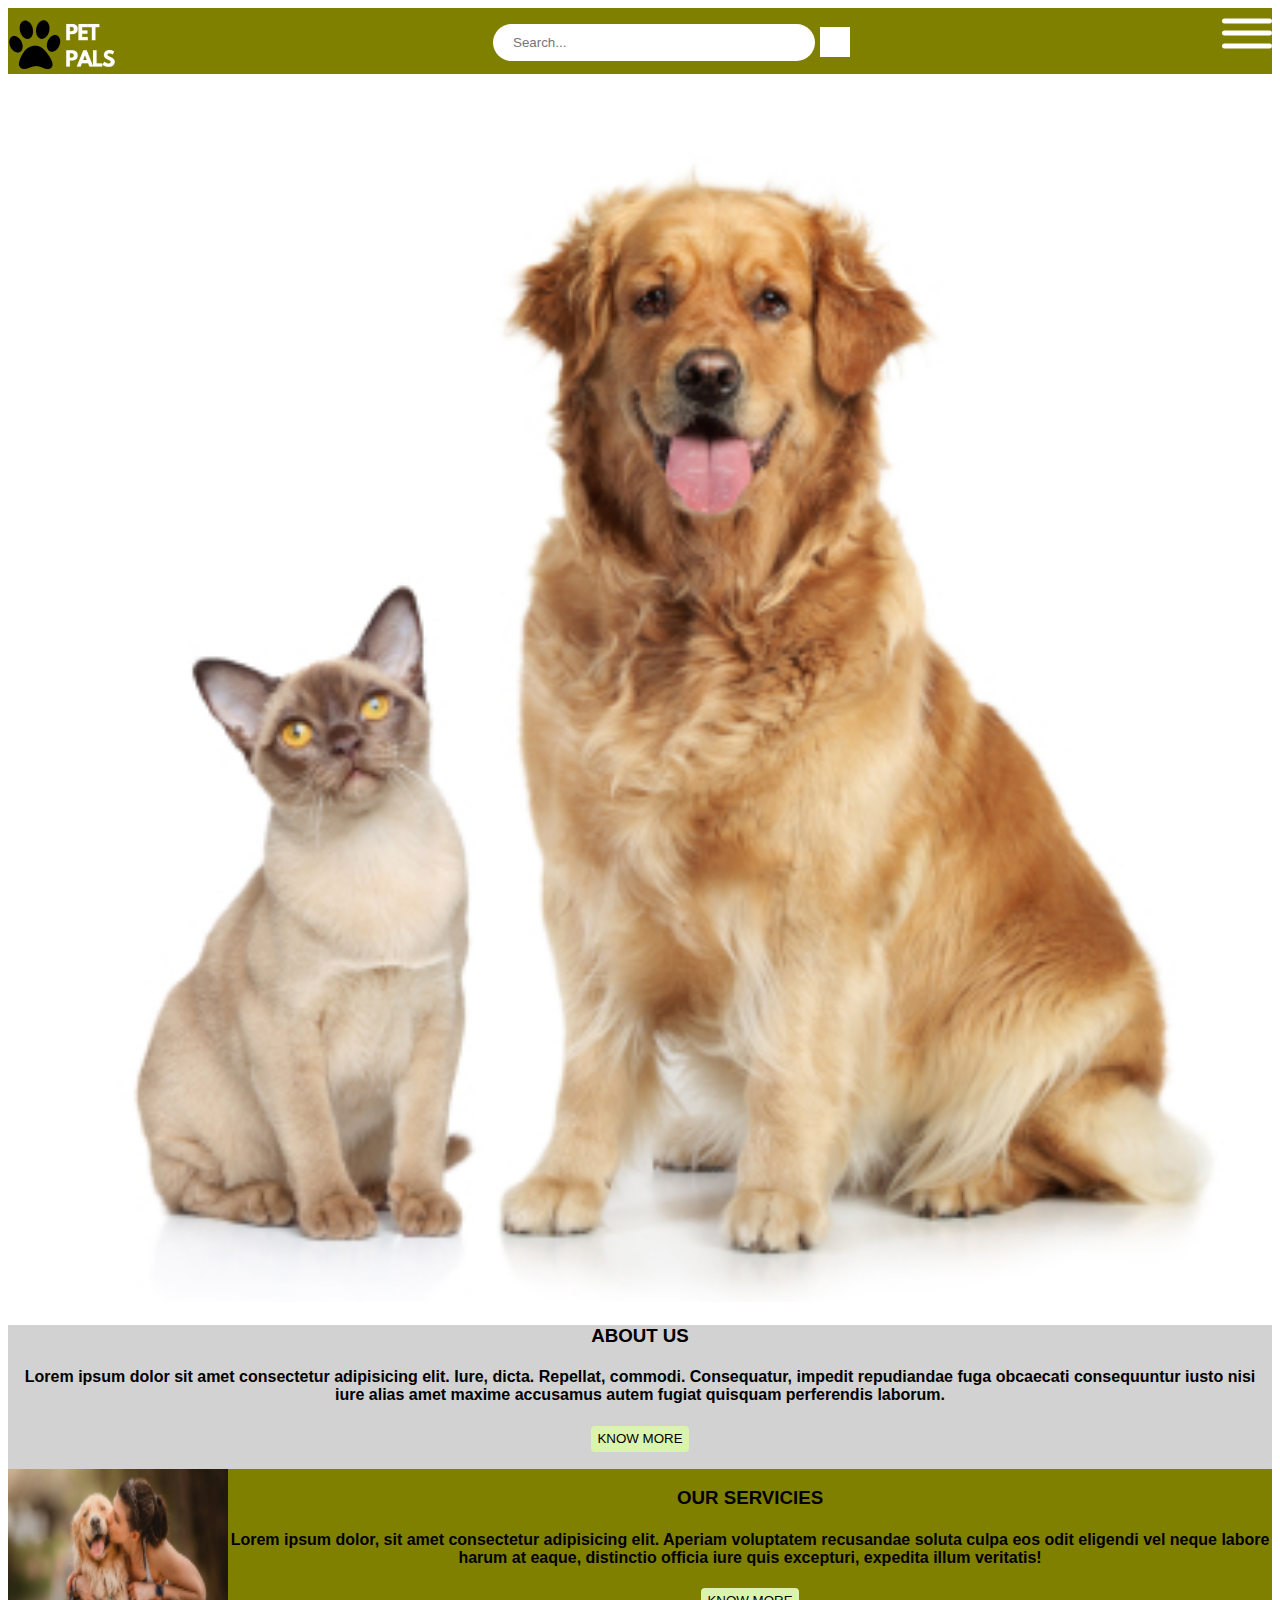
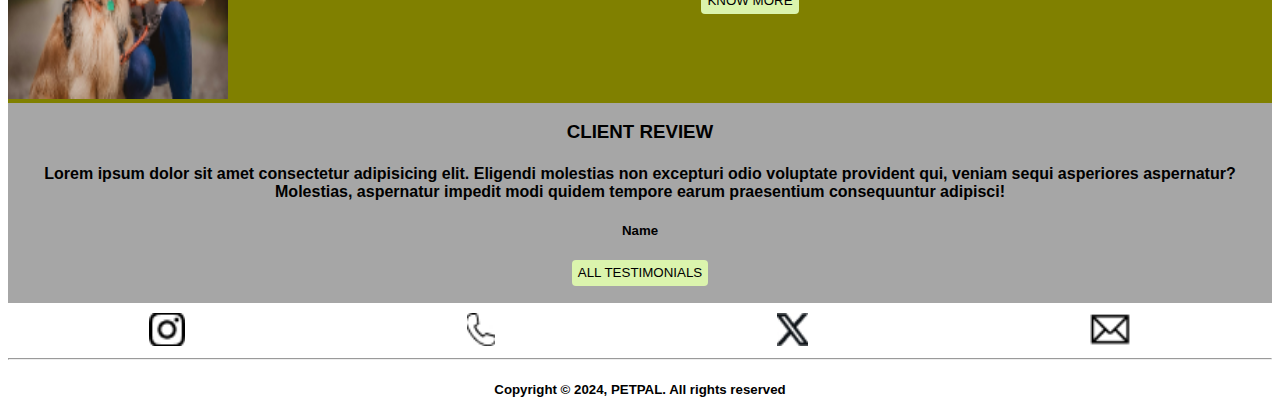
==== frontend/PET PAL/index.html @ 9f9acbd1 "Add files via upload" ====
<!DOCTYPE html>
<html lang="en">
<html>
    <head>
        <meta charset="UTF-8">
        <title>Pet Pal</title>
        <link rel="stylesheet" href="styles.css">
        <script src="scripts.js" defer></script>
    </head>
    <header class="header">
        <img src="PET PALS logo 1.jpg" alt="">
        <div class="search">
            <form action="#">
                <input type="text" placeholder="Search..." name="search">
                <button>
                    <i class="fa fa-search" style="font-size: 18px;"></i>
                </button>
            </form>
        </div>
        <div class="off-screen-menu">
            <ul>
                <li>HOME</li>
                <li>ABOUT US</li>
                <li>OUR SERVICES</li>
                <li>CLIENT REVIEW</li>
                <li>CONTACT US</li>
            </ul>
        </div>
        <nav class="ham-menu"> 
            <div>
                <span></span>
                <span></span>
                <span></span>
            </div>
        </nav>
    </header>
    <body>
        <div class="cat-and-dog">
            <img src="cat-and-dog.jpg" alt="">
        </div>
        <div class="about-us">
            <h3>ABOUT US</h3>
            <h4>Lorem ipsum dolor sit amet consectetur adipisicing elit. Iure, dicta. Repellat, commodi. Consequatur, impedit repudiandae fuga obcaecati consequuntur iusto nisi iure alias amet maxime accusamus autem fugiat quisquam perferendis laborum.</h4>
            <a href="about.html"><button class="button"><span>KNOW MORE</span></button></a>
        </div>
        <div class="services">
            <div class="pet-lover">
                <img src="pet lover 1.jpg" alt="">
            </div>
            <div>
                <h3>OUR SERVICIES</h3>
                <h4>Lorem ipsum dolor, sit amet consectetur adipisicing elit. Aperiam voluptatem recusandae soluta culpa eos odit eligendi vel neque labore harum at eaque, distinctio officia iure quis excepturi, expedita illum veritatis!</h4>
                <a href="page.html">
                    <button class="button"><span>KNOW MORE</span></button>
                </a>
                
            </div>
        </div>
        <div class="review">
            <div class="in-review">
    
                <div>
                    <h3>CLIENT REVIEW</h3>
                    <h4>Lorem ipsum dolor sit amet consectetur adipisicing elit. Eligendi molestias non excepturi odio voluptate provident qui, veniam sequi asperiores aspernatur? Molestias, aspernatur impedit modi quidem tempore earum praesentium consequuntur adipisci!</h4>
                    <h5>Name</h5>
                </div>
            </div>
            <a href="client_reveiw.html">
                <button class="button"><span>ALL TESTIMONIALS</span></button>
            </a>
        </div>
    </body>
    <footer class="footer">
        <div class="icon-div">
            <div class="icon">
                <img src="insta 1.jpg" alt="">
            </div>
            <div class="icon">
                <img src="phone 1.jpg" alt="">
            </div>
            <div class="icon">
                <img src="X-Logo 1.jpg" alt="">
            </div>
            <div class="icon">
                <img src="mail 1.jpg" alt="">
            </div>
        </div>
        <div class="line-1">
            <hr>
        </div>
        <h5>Copyright © 2024, PETPAL. All rights reserved</h5>
    </footer>
    
</html>
---- frontend/PET PAL/styles.css ----
.header {
    background-color: rgba(128, 128, 0, 1);
    display: flex;
    justify-content: space-between;
    border: 0px;
    margin-left: 0px;
    padding-top: 0%;

}
.off-screen-menu {
    background-color: rgba(128, 128, 0, 1);
    height: 100vh;
    width: 100%;
    max-width: 450px;
    position: fixed;
    top: 0;
    right: -450px;
    display: flex;
    flex-direction: column;
    justify-content: center;
    align-items: center;
    text-align: center;
    transition: .3s ease;
    font-size: 30px;

}
.off-screen-menu.active{
    right: 0;
}
.nav {
    padding: 1rem;
    display: flex;
    background-color: rgba(128, 128, 0, 1) ;
}
.ham-menu {
    height: 50px;
    width: 50px;
    align-items: center;
    position: relative;
}
.ham-menu span {
    height: 5px;
    width: 100%;
    background-color: white;
    border-radius: 25px;
    position: absolute;
    top: 50%;
    left: 50%;
    transform: translate(-50%, -50%);
    transition: .3s ease;
}
.ham-menu span:nth-child(1) {
    top: 25%;
}
.ham-menu span:nth-child(3) {
    top: 75%;
}
.ham-menu.active span:nth-child(1) {
    top: 50%;
    transform: translate(-50%, -50%) rotate(45deg);
}
.ham-menu.active span:nth-child(2) {
    opacity: 0;
}
.ham-menu.active span:nth-child(3) {
    top: 50%;
    transform: translate(-50%, -50%) rotate(-45deg);
}
.nav.ham-menu {
align-items: center;
}


.cat-and-dog img {
    width: 100%;
}

.about-us {
    background-color: rgba(166, 166, 166, 0.5);
    align-items: center;
    text-align: center;
    font-family: Arial, Helvetica, sans-serif;

}

.services {
    display: flex;
    justify-content: space-around;
    text-align: center;
    background-color:rgba(128, 128, 0, 1);
    font-family: Arial, Helvetica, sans-serif;
}

.review {
    align-items: center;
    background-color: #A6A6A6;
    text-align: center;
    font-family: Arial, Helvetica, sans-serif;
}
.in-review {
    display: flex;
}
.footer   {
    background-color:white ;
    text-align: center;
    color: black;
    font-family: Arial, Helvetica, sans-serif;

}
.icon-div {
    background-color:white ;
    justify-content: space-around;
    display: flex;
    margin-top: 10px;
}
    
.line-1 {
    size: 20px;
    background-color: white;
}
.icon img {
    height: 33px;
    background-color: rgba(128, 128, 0, 1);
}
.button {
    background-color: #DBF4AD;
    border: none;
    margin-bottom: 17px;
    height: 26px;
    width: auto;
    border-radius: 4px;
    text-align: center; 
}
.button:hover span {
    padding-right: 25px;
    color: black;
}
  
.button:hover span:after {
    opacity: 1;
    right: 0;
}
.button span {
    cursor: pointer;
    display: inline-block;
    position: relative;
    transition: 0.5s;
}
  
.button span:after {
    content: '\00bb';
    position: absolute;
    opacity: 0;
    top: 0;
    right: -20px;
    transition: 0.5s;
}
.search input[type=text] {
    width: 300px;
    height: 35px;
    border-radius: 25px;
    border: none;
    margin-top: 9px;
    padding-left: 20px;
}

.search {
    float: right;
    margin: 7px;
}

.search button {
    background-color: white;
    color: black;
    float: right;
    height: 30px;
    width: 30px;
    font-size: 12px;
    border: 10px;
    cursor: pointer;
    margin-top: 12px;
    margin-left: 5px;
} 
.pet-lover img {
    height: 230px;
}
.grid {
    display: grid;
    gap: 10px;
    grid-template-columns: repeat(3, 1fr);
    text-align: center;
    margin-bottom: 20px;
    background-color:rgba(166, 166, 166, 0.7) ;
    margin-top: -19px;
}
.meet-the-team {
    text-align: center;
    background-color:rgba(166, 166, 166, 0.7) ;
    margin-top: -19px;
}
.meet-the-team img {
    width: 400px;

}
.entire-body {
    background-color: #D9D9D9;
    display: flex;
    flex-direction: column;
    justify-content: space-around;
    align-items: center;
    max-width: 40rem;
    margin: 0rem auto;
  }
.entire-body1 {
    background-color: #D9D9D9;
    align-items: center;
    max-width: 40rem;
    margin: 0rem auto;
}
img {
    max-width: 100%;
}
.doctor {
    align-items: center;
    padding: 25pxs;
    width: auto;
    height: 15pxs;
    margin-bottom: 0px;
}
.visit {
    background-color: #DBF4AD;
    height : 40px;
    align-items: center;
    border: none;
    margin-top: 0px;
    border-radius: 4px;
    text-align: center;
  
}
.visit:hover span {
    padding-right: 25px;
    color: black;
}
    
.visit:hover span:after {
    opacity: 1;
    right: 0;
}
.visit span {
    cursor: pointer;
    display: inline-block;
    position: relative;
    transition: 0.5s;
}
    
.visit span:after {
    content: '\00bb';
    position: absolute;
    opacity: 0;
    top: 0;
    right: -20px;
    transition: 0.5s;
}
.container1, .container2, .container3 {
    display: flex;
    flex-direction: row;
    flex-wrap: wrap;
    justify-content: space-between;
    padding: 2rem;
}
.sub-container1, .sub-container2, .sub-container3 {
    display: flex;
    flex-direction: row;
    flex-wrap: wrap;
    padding: 1rem;
}
.all-img {
    padding: 0rem 2rem;
    max-width: 100%;
}
.container-details {
    margin-top: -10px;
}
.cart-color {
    background-color:DBF4AD ;
}
.align-buttons {
    display: flex;
    flex-direction: column;
    align-items: center;
    margin-bottom: 20px;
    margin-top: 0px;
    
}
div img {
    margin-bottom: 0px;
}
.new-class {
    height: 30px;
    text-align: center;
    cursor: pointer;
    outline: none;
    color:black;
    background-color: #DBF4AD;
    border: none;
    border-radius: 7px;
    box-shadow: 0 9px #999;
  
}
  
.new-class:hover {
    background-color: #DBF4AD;
}
.new-class:active {
    background-color: #DBF4AD;
    box-shadow: 0 5px #666;
    transform: translateY(4px);
}
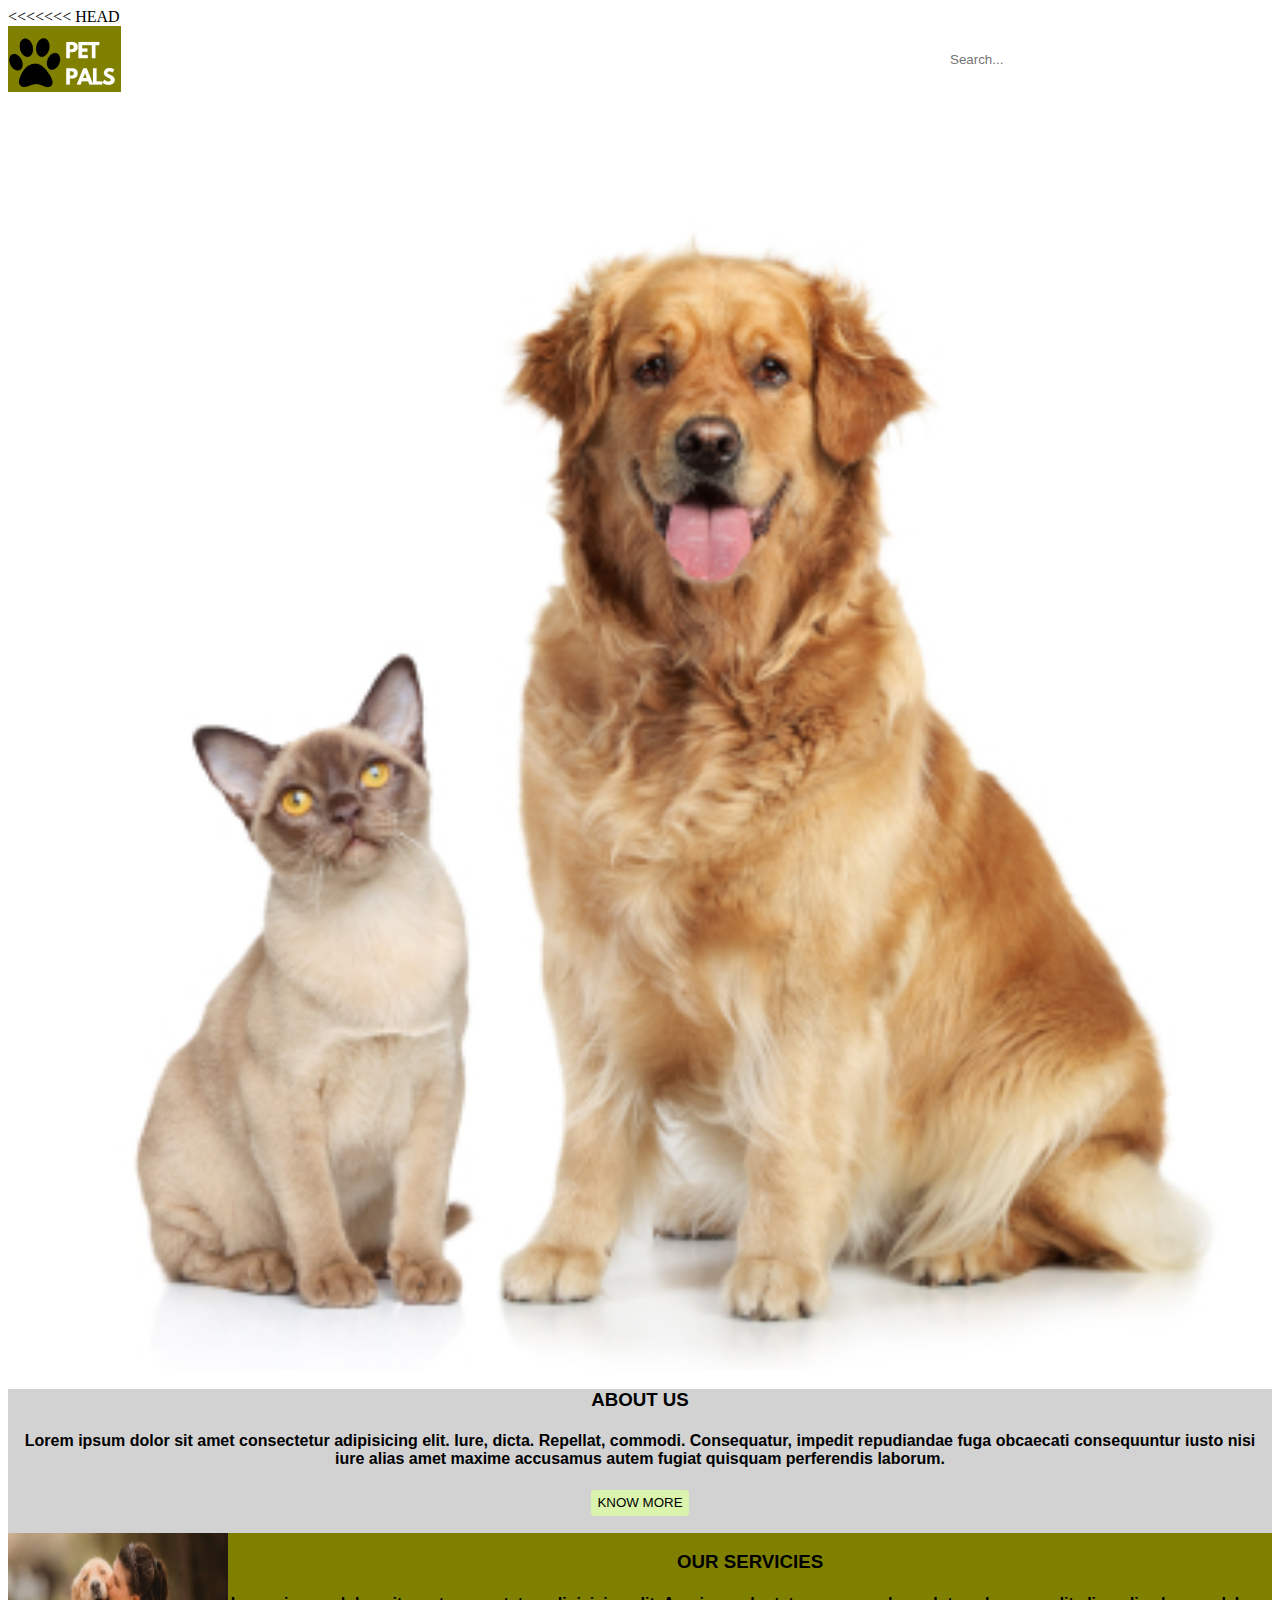
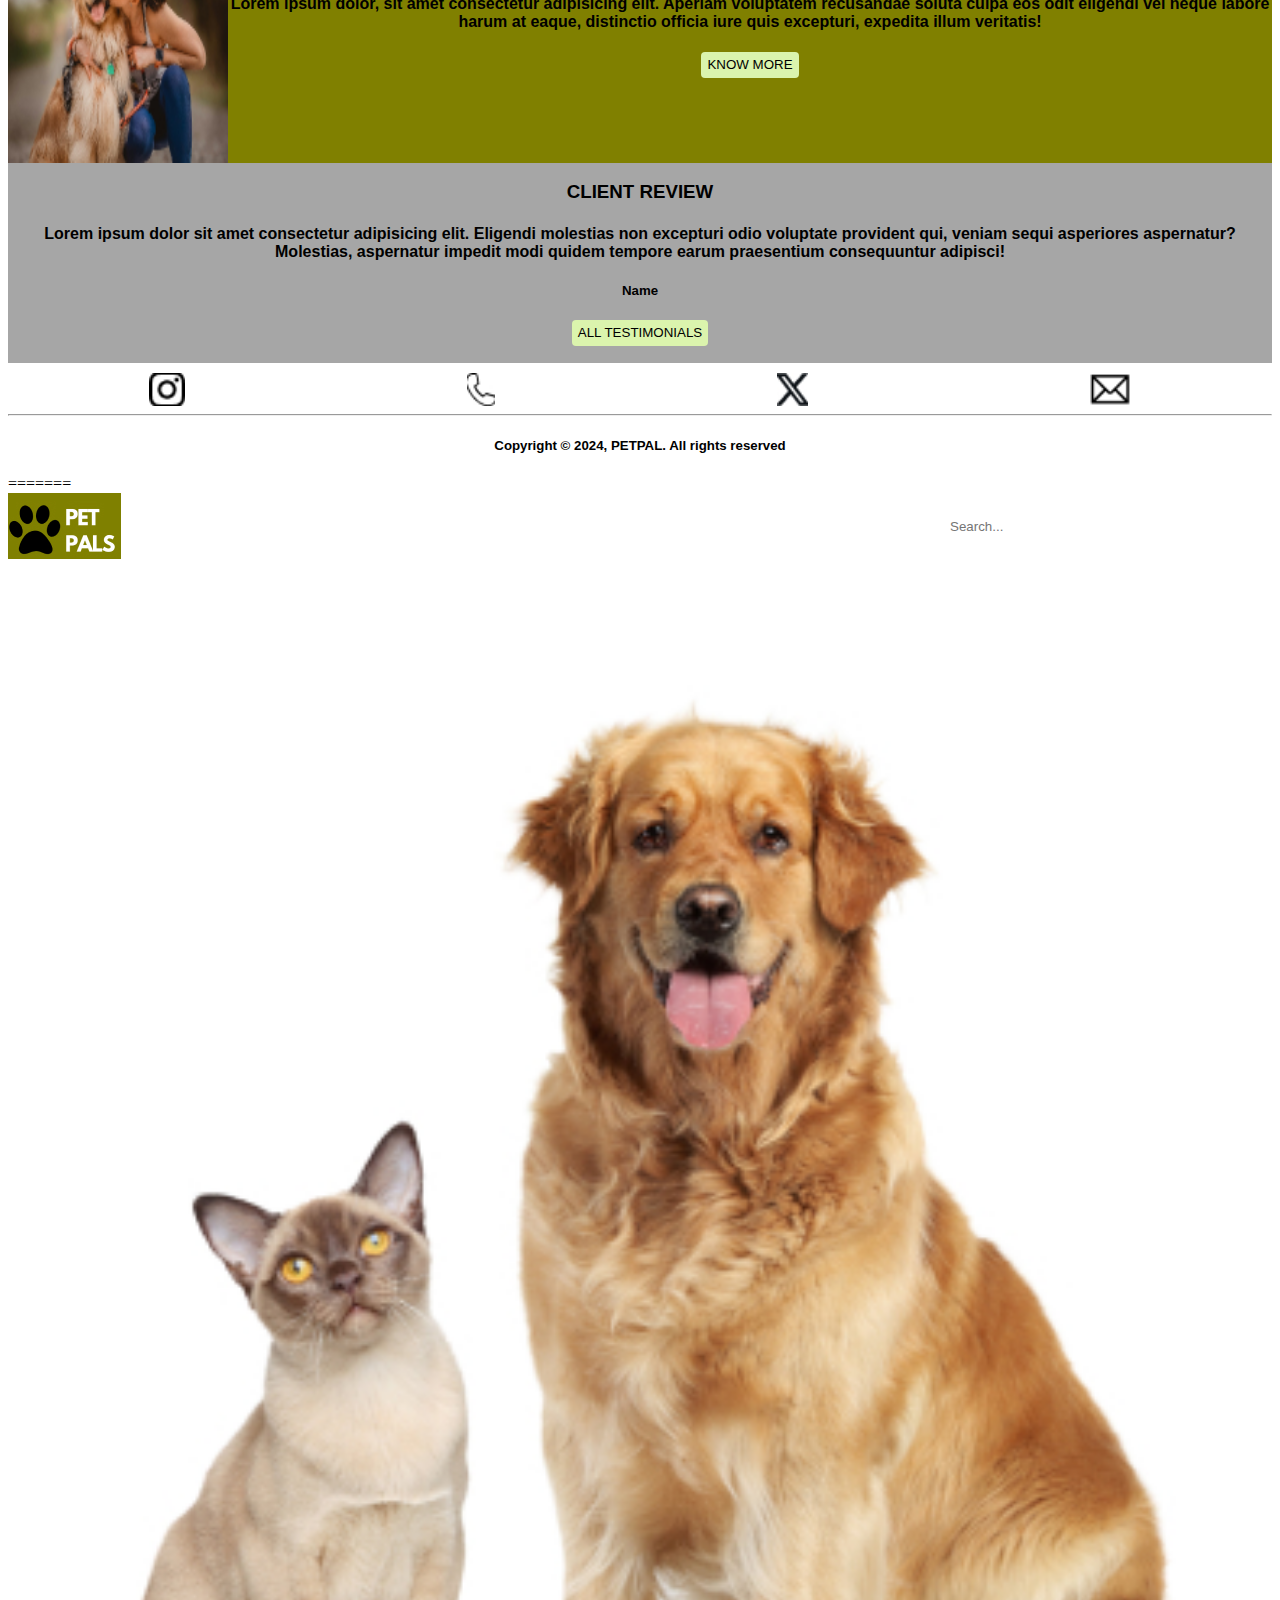
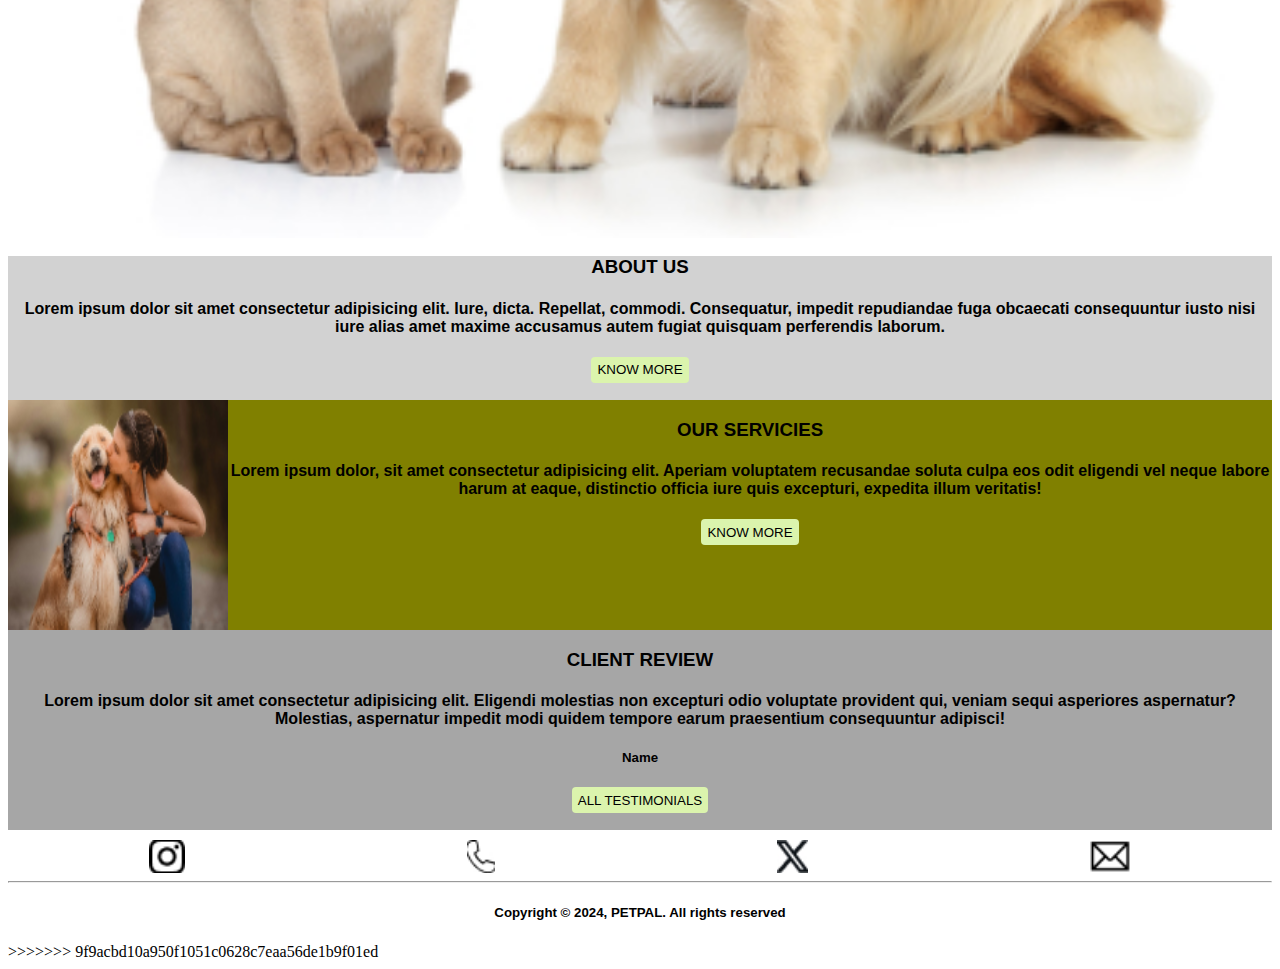
==== commit d54adf0e: "update" ====
--- a/frontend/PET PAL/index.html
+++ b/frontend/PET PAL/index.html
@@ -1,94 +1,191 @@
-<!DOCTYPE html>
-<html lang="en">
-<html>
-    <head>
-        <meta charset="UTF-8">
-        <title>Pet Pal</title>
-        <link rel="stylesheet" href="styles.css">
-        <script src="scripts.js" defer></script>
-    </head>
-    <header class="header">
-        <img src="PET PALS logo 1.jpg" alt="">
-        <div class="search">
-            <form action="#">
-                <input type="text" placeholder="Search..." name="search">
-                <button>
-                    <i class="fa fa-search" style="font-size: 18px;"></i>
-                </button>
-            </form>
-        </div>
-        <div class="off-screen-menu">
-            <ul>
-                <li>HOME</li>
-                <li>ABOUT US</li>
-                <li>OUR SERVICES</li>
-                <li>CLIENT REVIEW</li>
-                <li>CONTACT US</li>
-            </ul>
-        </div>
-        <nav class="ham-menu"> 
-            <div>
-                <span></span>
-                <span></span>
-                <span></span>
-            </div>
-        </nav>
-    </header>
-    <body>
-        <div class="cat-and-dog">
-            <img src="cat-and-dog.jpg" alt="">
-        </div>
-        <div class="about-us">
-            <h3>ABOUT US</h3>
-            <h4>Lorem ipsum dolor sit amet consectetur adipisicing elit. Iure, dicta. Repellat, commodi. Consequatur, impedit repudiandae fuga obcaecati consequuntur iusto nisi iure alias amet maxime accusamus autem fugiat quisquam perferendis laborum.</h4>
-            <a href="about.html"><button class="button"><span>KNOW MORE</span></button></a>
-        </div>
-        <div class="services">
-            <div class="pet-lover">
-                <img src="pet lover 1.jpg" alt="">
-            </div>
-            <div>
-                <h3>OUR SERVICIES</h3>
-                <h4>Lorem ipsum dolor, sit amet consectetur adipisicing elit. Aperiam voluptatem recusandae soluta culpa eos odit eligendi vel neque labore harum at eaque, distinctio officia iure quis excepturi, expedita illum veritatis!</h4>
-                <a href="page.html">
-                    <button class="button"><span>KNOW MORE</span></button>
-                </a>
-                
-            </div>
-        </div>
-        <div class="review">
-            <div class="in-review">
-    
-                <div>
-                    <h3>CLIENT REVIEW</h3>
-                    <h4>Lorem ipsum dolor sit amet consectetur adipisicing elit. Eligendi molestias non excepturi odio voluptate provident qui, veniam sequi asperiores aspernatur? Molestias, aspernatur impedit modi quidem tempore earum praesentium consequuntur adipisci!</h4>
-                    <h5>Name</h5>
-                </div>
-            </div>
-            <a href="client_reveiw.html">
-                <button class="button"><span>ALL TESTIMONIALS</span></button>
-            </a>
-        </div>
-    </body>
-    <footer class="footer">
-        <div class="icon-div">
-            <div class="icon">
-                <img src="insta 1.jpg" alt="">
-            </div>
-            <div class="icon">
-                <img src="phone 1.jpg" alt="">
-            </div>
-            <div class="icon">
-                <img src="X-Logo 1.jpg" alt="">
-            </div>
-            <div class="icon">
-                <img src="mail 1.jpg" alt="">
-            </div>
-        </div>
-        <div class="line-1">
-            <hr>
-        </div>
-        <h5>Copyright © 2024, PETPAL. All rights reserved</h5>
-    </footer>
-    
-</html>
+<<<<<<< HEAD
+<!DOCTYPE html>
+<html lang="en">
+<html>
+    <head>
+        <meta charset="UTF-8">
+        <title>Pet Pal</title>
+        <link rel="stylesheet" href="styles.css">
+        <script src="scripts.js" defer></script>
+    </head>
+    <header class="header">
+        <img src="PET PALS logo 1.jpg" alt="">
+        <div class="search">
+            <form action="#">
+                <input type="text" placeholder="Search..." name="search">
+                <button>
+                    <i class="fa fa-search" style="font-size: 18px;"></i>
+                </button>
+            </form>
+        </div>
+        <div class="off-screen-menu">
+            <ul>
+                <li>HOME</li>
+                <li>ABOUT US</li>
+                <li>OUR SERVICES</li>
+                <li>CLIENT REVIEW</li>
+                <li>CONTACT US</li>
+            </ul>
+        </div>
+        <nav class="ham-menu"> 
+            <div>
+                <span></span>
+                <span></span>
+                <span></span>
+            </div>
+        </nav>
+    </header>
+    <body>
+        <div class="cat-and-dog">
+            <img src="cat-and-dog.jpg" alt="">
+        </div>
+        <div class="about-us">
+            <h3>ABOUT US</h3>
+            <h4>Lorem ipsum dolor sit amet consectetur adipisicing elit. Iure, dicta. Repellat, commodi. Consequatur, impedit repudiandae fuga obcaecati consequuntur iusto nisi iure alias amet maxime accusamus autem fugiat quisquam perferendis laborum.</h4>
+            <a href="about.html"><button class="button"><span>KNOW MORE</span></button></a>
+        </div>
+        <div class="services">
+            <div class="pet-lover">
+                <img src="pet lover 1.jpg" alt="">
+            </div>
+            <div>
+                <h3>OUR SERVICIES</h3>
+                <h4>Lorem ipsum dolor, sit amet consectetur adipisicing elit. Aperiam voluptatem recusandae soluta culpa eos odit eligendi vel neque labore harum at eaque, distinctio officia iure quis excepturi, expedita illum veritatis!</h4>
+                <a href="page.html">
+                    <button class="button"><span>KNOW MORE</span></button>
+                </a>
+                
+            </div>
+        </div>
+        <div class="review">
+            <div class="in-review">
+    
+                <div>
+                    <h3>CLIENT REVIEW</h3>
+                    <h4>Lorem ipsum dolor sit amet consectetur adipisicing elit. Eligendi molestias non excepturi odio voluptate provident qui, veniam sequi asperiores aspernatur? Molestias, aspernatur impedit modi quidem tempore earum praesentium consequuntur adipisci!</h4>
+                    <h5>Name</h5>
+                </div>
+            </div>
+            <a href="client_reveiw.html">
+                <button class="button"><span>ALL TESTIMONIALS</span></button>
+            </a>
+        </div>
+    </body>
+    <footer class="footer">
+        <div class="icon-div">
+            <div class="icon">
+                <img src="insta 1.jpg" alt="">
+            </div>
+            <div class="icon">
+                <img src="phone 1.jpg" alt="">
+            </div>
+            <div class="icon">
+                <img src="X-Logo 1.jpg" alt="">
+            </div>
+            <div class="icon">
+                <img src="mail 1.jpg" alt="">
+            </div>
+        </div>
+        <div class="line-1">
+            <hr>
+        </div>
+        <h5>Copyright © 2024, PETPAL. All rights reserved</h5>
+    </footer>
+    
+</html>
+=======
+<!DOCTYPE html>
+<html lang="en">
+<html>
+    <head>
+        <meta charset="UTF-8">
+        <title>Pet Pal</title>
+        <link rel="stylesheet" href="styles.css">
+        <script src="scripts.js" defer></script>
+    </head>
+    <header class="header">
+        <img src="PET PALS logo 1.jpg" alt="">
+        <div class="search">
+            <form action="#">
+                <input type="text" placeholder="Search..." name="search">
+                <button>
+                    <i class="fa fa-search" style="font-size: 18px;"></i>
+                </button>
+            </form>
+        </div>
+        <div class="off-screen-menu">
+            <ul>
+                <li>HOME</li>
+                <li>ABOUT US</li>
+                <li>OUR SERVICES</li>
+                <li>CLIENT REVIEW</li>
+                <li>CONTACT US</li>
+            </ul>
+        </div>
+        <nav class="ham-menu"> 
+            <div>
+                <span></span>
+                <span></span>
+                <span></span>
+            </div>
+        </nav>
+    </header>
+    <body>
+        <div class="cat-and-dog">
+            <img src="cat-and-dog.jpg" alt="">
+        </div>
+        <div class="about-us">
+            <h3>ABOUT US</h3>
+            <h4>Lorem ipsum dolor sit amet consectetur adipisicing elit. Iure, dicta. Repellat, commodi. Consequatur, impedit repudiandae fuga obcaecati consequuntur iusto nisi iure alias amet maxime accusamus autem fugiat quisquam perferendis laborum.</h4>
+            <a href="about.html"><button class="button"><span>KNOW MORE</span></button></a>
+        </div>
+        <div class="services">
+            <div class="pet-lover">
+                <img src="pet lover 1.jpg" alt="">
+            </div>
+            <div>
+                <h3>OUR SERVICIES</h3>
+                <h4>Lorem ipsum dolor, sit amet consectetur adipisicing elit. Aperiam voluptatem recusandae soluta culpa eos odit eligendi vel neque labore harum at eaque, distinctio officia iure quis excepturi, expedita illum veritatis!</h4>
+                <a href="page.html">
+                    <button class="button"><span>KNOW MORE</span></button>
+                </a>
+                
+            </div>
+        </div>
+        <div class="review">
+            <div class="in-review">
+    
+                <div>
+                    <h3>CLIENT REVIEW</h3>
+                    <h4>Lorem ipsum dolor sit amet consectetur adipisicing elit. Eligendi molestias non excepturi odio voluptate provident qui, veniam sequi asperiores aspernatur? Molestias, aspernatur impedit modi quidem tempore earum praesentium consequuntur adipisci!</h4>
+                    <h5>Name</h5>
+                </div>
+            </div>
+            <a href="client_reveiw.html">
+                <button class="button"><span>ALL TESTIMONIALS</span></button>
+            </a>
+        </div>
+    </body>
+    <footer class="footer">
+        <div class="icon-div">
+            <div class="icon">
+                <img src="insta 1.jpg" alt="">
+            </div>
+            <div class="icon">
+                <img src="phone 1.jpg" alt="">
+            </div>
+            <div class="icon">
+                <img src="X-Logo 1.jpg" alt="">
+            </div>
+            <div class="icon">
+                <img src="mail 1.jpg" alt="">
+            </div>
+        </div>
+        <div class="line-1">
+            <hr>
+        </div>
+        <h5>Copyright © 2024, PETPAL. All rights reserved</h5>
+    </footer>
+    
+</html>
+>>>>>>> 9f9acbd10a950f1051c0628c7eaa56de1b9f01ed
--- a/frontend/PET PAL/styles.css
+++ b/frontend/PET PAL/styles.css
@@ -1,320 +1,664 @@
-
-.header {
-    background-color: rgba(128, 128, 0, 1);
-    display: flex;
-    justify-content: space-between;
-    border: 0px;
-    margin-left: 0px;
-    padding-top: 0%;
-
-}
-.off-screen-menu {
-    background-color: rgba(128, 128, 0, 1);
-    height: 100vh;
-    width: 100%;
-    max-width: 450px;
-    position: fixed;
-    top: 0;
-    right: -450px;
-    display: flex;
-    flex-direction: column;
-    justify-content: center;
-    align-items: center;
-    text-align: center;
-    transition: .3s ease;
-    font-size: 30px;
-
-}
-.off-screen-menu.active{
-    right: 0;
-}
-.nav {
-    padding: 1rem;
-    display: flex;
-    background-color: rgba(128, 128, 0, 1) ;
-}
-.ham-menu {
-    height: 50px;
-    width: 50px;
-    align-items: center;
-    position: relative;
-}
-.ham-menu span {
-    height: 5px;
-    width: 100%;
-    background-color: white;
-    border-radius: 25px;
-    position: absolute;
-    top: 50%;
-    left: 50%;
-    transform: translate(-50%, -50%);
-    transition: .3s ease;
-}
-.ham-menu span:nth-child(1) {
-    top: 25%;
-}
-.ham-menu span:nth-child(3) {
-    top: 75%;
-}
-.ham-menu.active span:nth-child(1) {
-    top: 50%;
-    transform: translate(-50%, -50%) rotate(45deg);
-}
-.ham-menu.active span:nth-child(2) {
-    opacity: 0;
-}
-.ham-menu.active span:nth-child(3) {
-    top: 50%;
-    transform: translate(-50%, -50%) rotate(-45deg);
-}
-.nav.ham-menu {
-align-items: center;
-}
-
-
-.cat-and-dog img {
-    width: 100%;
-}
-
-.about-us {
-    background-color: rgba(166, 166, 166, 0.5);
-    align-items: center;
-    text-align: center;
-    font-family: Arial, Helvetica, sans-serif;
-
-}
-
-.services {
-    display: flex;
-    justify-content: space-around;
-    text-align: center;
-    background-color:rgba(128, 128, 0, 1);
-    font-family: Arial, Helvetica, sans-serif;
-}
-
-.review {
-    align-items: center;
-    background-color: #A6A6A6;
-    text-align: center;
-    font-family: Arial, Helvetica, sans-serif;
-}
-.in-review {
-    display: flex;
-}
-.footer   {
-    background-color:white ;
-    text-align: center;
-    color: black;
-    font-family: Arial, Helvetica, sans-serif;
-
-}
-.icon-div {
-    background-color:white ;
-    justify-content: space-around;
-    display: flex;
-    margin-top: 10px;
-}
-    
-.line-1 {
-    size: 20px;
-    background-color: white;
-}
-.icon img {
-    height: 33px;
-    background-color: rgba(128, 128, 0, 1);
-}
-.button {
-    background-color: #DBF4AD;
-    border: none;
-    margin-bottom: 17px;
-    height: 26px;
-    width: auto;
-    border-radius: 4px;
-    text-align: center; 
-}
-.button:hover span {
-    padding-right: 25px;
-    color: black;
-}
-  
-.button:hover span:after {
-    opacity: 1;
-    right: 0;
-}
-.button span {
-    cursor: pointer;
-    display: inline-block;
-    position: relative;
-    transition: 0.5s;
-}
-  
-.button span:after {
-    content: '\00bb';
-    position: absolute;
-    opacity: 0;
-    top: 0;
-    right: -20px;
-    transition: 0.5s;
-}
-.search input[type=text] {
-    width: 300px;
-    height: 35px;
-    border-radius: 25px;
-    border: none;
-    margin-top: 9px;
-    padding-left: 20px;
-}
-
-.search {
-    float: right;
-    margin: 7px;
-}
-
-.search button {
-    background-color: white;
-    color: black;
-    float: right;
-    height: 30px;
-    width: 30px;
-    font-size: 12px;
-    border: 10px;
-    cursor: pointer;
-    margin-top: 12px;
-    margin-left: 5px;
-} 
-.pet-lover img {
-    height: 230px;
-}
-.grid {
-    display: grid;
-    gap: 10px;
-    grid-template-columns: repeat(3, 1fr);
-    text-align: center;
-    margin-bottom: 20px;
-    background-color:rgba(166, 166, 166, 0.7) ;
-    margin-top: -19px;
-}
-.meet-the-team {
-    text-align: center;
-    background-color:rgba(166, 166, 166, 0.7) ;
-    margin-top: -19px;
-}
-.meet-the-team img {
-    width: 400px;
-
-}
-.entire-body {
-    background-color: #D9D9D9;
-    display: flex;
-    flex-direction: column;
-    justify-content: space-around;
-    align-items: center;
-    max-width: 40rem;
-    margin: 0rem auto;
-  }
-.entire-body1 {
-    background-color: #D9D9D9;
-    align-items: center;
-    max-width: 40rem;
-    margin: 0rem auto;
-}
-img {
-    max-width: 100%;
-}
-.doctor {
-    align-items: center;
-    padding: 25pxs;
-    width: auto;
-    height: 15pxs;
-    margin-bottom: 0px;
-}
-.visit {
-    background-color: #DBF4AD;
-    height : 40px;
-    align-items: center;
-    border: none;
-    margin-top: 0px;
-    border-radius: 4px;
-    text-align: center;
-  
-}
-.visit:hover span {
-    padding-right: 25px;
-    color: black;
-}
-    
-.visit:hover span:after {
-    opacity: 1;
-    right: 0;
-}
-.visit span {
-    cursor: pointer;
-    display: inline-block;
-    position: relative;
-    transition: 0.5s;
-}
-    
-.visit span:after {
-    content: '\00bb';
-    position: absolute;
-    opacity: 0;
-    top: 0;
-    right: -20px;
-    transition: 0.5s;
-}
-.container1, .container2, .container3 {
-    display: flex;
-    flex-direction: row;
-    flex-wrap: wrap;
-    justify-content: space-between;
-    padding: 2rem;
-}
-.sub-container1, .sub-container2, .sub-container3 {
-    display: flex;
-    flex-direction: row;
-    flex-wrap: wrap;
-    padding: 1rem;
-}
-.all-img {
-    padding: 0rem 2rem;
-    max-width: 100%;
-}
-.container-details {
-    margin-top: -10px;
-}
-.cart-color {
-    background-color:DBF4AD ;
-}
-.align-buttons {
-    display: flex;
-    flex-direction: column;
-    align-items: center;
-    margin-bottom: 20px;
-    margin-top: 0px;
-    
-}
-div img {
-    margin-bottom: 0px;
-}
-.new-class {
-    height: 30px;
-    text-align: center;
-    cursor: pointer;
-    outline: none;
-    color:black;
-    background-color: #DBF4AD;
-    border: none;
-    border-radius: 7px;
-    box-shadow: 0 9px #999;
-  
-}
-  
-.new-class:hover {
-    background-color: #DBF4AD;
-}
-.new-class:active {
-    background-color: #DBF4AD;
-    box-shadow: 0 5px #666;
-    transform: translateY(4px);
-}
-
+<<<<<<< HEAD
+
+.header {
+    background-color: rgba(128, 128, 0, 1);
+    display: flex;
+    justify-content: space-between;
+    border: 0px;
+    margin-left: 0px;
+    padding-top: 0%;
+
+}
+.off-screen-menu {
+    background-color: rgba(128, 128, 0, 1);
+    height: 100vh;
+    width: 100%;
+    max-width: 450px;
+    position: fixed;
+    top: 0;
+    right: -450px;
+    display: flex;
+    flex-direction: column;
+    justify-content: center;
+    align-items: center;
+    text-align: center;
+    transition: .3s ease;
+    font-size: 30px;
+
+}
+.off-screen-menu.active{
+    right: 0;
+}
+.nav {
+    padding: 1rem;
+    display: flex;
+    background-color: rgba(128, 128, 0, 1) ;
+}
+.ham-menu {
+    height: 50px;
+    width: 50px;
+    align-items: center;
+    position: relative;
+}
+.ham-menu span {
+    height: 5px;
+    width: 100%;
+    background-color: white;
+    border-radius: 25px;
+    position: absolute;
+    top: 50%;
+    left: 50%;
+    transform: translate(-50%, -50%);
+    transition: .3s ease;
+}
+.ham-menu span:nth-child(1) {
+    top: 25%;
+}
+.ham-menu span:nth-child(3) {
+    top: 75%;
+}
+.ham-menu.active span:nth-child(1) {
+    top: 50%;
+    transform: translate(-50%, -50%) rotate(45deg);
+}
+.ham-menu.active span:nth-child(2) {
+    opacity: 0;
+}
+.ham-menu.active span:nth-child(3) {
+    top: 50%;
+    transform: translate(-50%, -50%) rotate(-45deg);
+}
+.nav.ham-menu {
+align-items: center;
+}
+
+
+.cat-and-dog img {
+    width: 100%;
+}
+
+.about-us {
+    background-color: rgba(166, 166, 166, 0.5);
+    align-items: center;
+    text-align: center;
+    font-family: Arial, Helvetica, sans-serif;
+
+}
+
+.grid {
+    display: grid;
+    grid-template-columns: repeat(3, 1fr); /* Adjust the number of columns as needed */
+    gap: 20px; /* Adjust the gap between cells */
+}
+
+.cell {
+    text-align: center;
+}
+
+.cell img {
+    width: 150px; /* Set the width of the square */
+    height: 150px; /* Set the height of the square */
+    border-radius: 50%; /* Make the image circular */
+    overflow: hidden; /* Hide overflow to maintain circle shape */
+}
+
+.cell h5 {
+    margin-top: 10px; /* Add some space below the image */
+}
+
+.services {
+    display: flex;
+    justify-content: space-around;
+    text-align: center;
+    background-color:rgba(128, 128, 0, 1);
+    font-family: Arial, Helvetica, sans-serif;
+}
+
+.review {
+    align-items: center;
+    background-color: #A6A6A6;
+    text-align: center;
+    font-family: Arial, Helvetica, sans-serif;
+}
+.in-review {
+    display: flex;
+}
+.footer   {
+    background-color:white ;
+    text-align: center;
+    color: black;
+    font-family: Arial, Helvetica, sans-serif;
+
+}
+.icon-div {
+    background-color:white ;
+    justify-content: space-around;
+    display: flex;
+    margin-top: 10px;
+}
+    
+.line-1 {
+    size: 20px;
+    background-color: white;
+}
+.icon img {
+    height: 33px;
+    background-color: rgba(128, 128, 0, 1);
+}
+.button {
+    background-color: #DBF4AD;
+    border: none;
+    margin-bottom: 17px;
+    height: 26px;
+    width: auto;
+    border-radius: 4px;
+    text-align: center; 
+}
+.button:hover span {
+    padding-right: 25px;
+    color: black;
+}
+  
+.button:hover span:after {
+    opacity: 1;
+    right: 0;
+}
+.button span {
+    cursor: pointer;
+    display: inline-block;
+    position: relative;
+    transition: 0.5s;
+}
+  
+.button span:after {
+    content: '\00bb';
+    position: absolute;
+    opacity: 0;
+    top: 0;
+    right: -20px;
+    transition: 0.5s;
+}
+.search input[type=text] {
+    width: 300px;
+    height: 35px;
+    border-radius: 25px;
+    border: none;
+    margin-top: 9px;
+    padding-left: 20px;
+}
+
+.search {
+    float: right;
+    margin: 7px;
+}
+
+.search button {
+    background-color: white;
+    color: black;
+    float: right;
+    height: 30px;
+    width: 30px;
+    font-size: 12px;
+    border: 10px;
+    cursor: pointer;
+    margin-top: 12px;
+    margin-left: 5px;
+} 
+.pet-lover img {
+    height: 230px;
+}
+.grid {
+    display: grid;
+    gap: 10px;
+    grid-template-columns: repeat(3, 1fr);
+    text-align: center;
+    margin-bottom: 20px;
+    background-color:rgba(166, 166, 166, 0.7) ;
+    margin-top: -19px;
+}
+.meet-the-team {
+    text-align: center;
+    background-color:rgba(166, 166, 166, 0.7) ;
+    margin-top: -19px;
+}
+.meet-the-team img {
+    width: 400px;
+
+}
+.entire-body {
+    background-color: #D9D9D9;
+    display: flex;
+    flex-direction: column;
+    justify-content: space-around;
+    align-items: center;
+    max-width: 40rem;
+    margin: 0rem auto;
+  }
+.entire-body1 {
+    background-color: #D9D9D9;
+    align-items: center;
+    max-width: 40rem;
+    margin: 0rem auto;
+}
+img {
+    max-width: 100%;
+}
+.doctor {
+    align-items: center;
+    padding: 25pxs;
+    width: auto;
+    height: 15pxs;
+    margin-bottom: 0px;
+}
+.visit {
+    background-color: #DBF4AD;
+    height : 40px;
+    align-items: center;
+    border: none;
+    margin-top: 0px;
+    border-radius: 4px;
+    text-align: center;
+  
+}
+.visit:hover span {
+    padding-right: 25px;
+    color: black;
+}
+    
+.visit:hover span:after {
+    opacity: 1;
+    right: 0;
+}
+.visit span {
+    cursor: pointer;
+    display: inline-block;
+    position: relative;
+    transition: 0.5s;
+}
+    
+.visit span:after {
+    content: '\00bb';
+    position: absolute;
+    opacity: 0;
+    top: 0;
+    right: -20px;
+    transition: 0.5s;
+}
+.container1, .container2, .container3 {
+    display: flex;
+    flex-direction: row;
+    flex-wrap: wrap;
+    justify-content: space-between;
+    padding: 2rem;
+}
+.sub-container1, .sub-container2, .sub-container3 {
+    display: flex;
+    flex-direction: row;
+    flex-wrap: wrap;
+    padding: 1rem;
+}
+.all-img {
+    padding: 0rem 2rem;
+    max-width: 100%;
+}
+.container-details {
+    margin-top: -10px;
+}
+.cart-color {
+    background-color:DBF4AD ;
+}
+.align-buttons {
+    display: flex;
+    flex-direction: column;
+    align-items: center;
+    margin-bottom: 20px;
+    margin-top: 0px;
+    
+}
+div img {
+    margin-bottom: 0px;
+}
+.new-class {
+    height: 30px;
+    text-align: center;
+    cursor: pointer;
+    outline: none;
+    color:black;
+    background-color: #DBF4AD;
+    border: none;
+    border-radius: 7px;
+    box-shadow: 0 9px #999;
+  
+}
+  
+.new-class:hover {
+    background-color: #DBF4AD;
+}
+.new-class:active {
+    background-color: #DBF4AD;
+    box-shadow: 0 5px #666;
+    transform: translateY(4px);
+}
+
+=======
+
+.header {
+    background-color: rgba(128, 128, 0, 1);
+    display: flex;
+    justify-content: space-between;
+    border: 0px;
+    margin-left: 0px;
+    padding-top: 0%;
+
+}
+.off-screen-menu {
+    background-color: rgba(128, 128, 0, 1);
+    height: 100vh;
+    width: 100%;
+    max-width: 450px;
+    position: fixed;
+    top: 0;
+    right: -450px;
+    display: flex;
+    flex-direction: column;
+    justify-content: center;
+    align-items: center;
+    text-align: center;
+    transition: .3s ease;
+    font-size: 30px;
+
+}
+.off-screen-menu.active{
+    right: 0;
+}
+.nav {
+    padding: 1rem;
+    display: flex;
+    background-color: rgba(128, 128, 0, 1) ;
+}
+.ham-menu {
+    height: 50px;
+    width: 50px;
+    align-items: center;
+    position: relative;
+}
+.ham-menu span {
+    height: 5px;
+    width: 100%;
+    background-color: white;
+    border-radius: 25px;
+    position: absolute;
+    top: 50%;
+    left: 50%;
+    transform: translate(-50%, -50%);
+    transition: .3s ease;
+}
+.ham-menu span:nth-child(1) {
+    top: 25%;
+}
+.ham-menu span:nth-child(3) {
+    top: 75%;
+}
+.ham-menu.active span:nth-child(1) {
+    top: 50%;
+    transform: translate(-50%, -50%) rotate(45deg);
+}
+.ham-menu.active span:nth-child(2) {
+    opacity: 0;
+}
+.ham-menu.active span:nth-child(3) {
+    top: 50%;
+    transform: translate(-50%, -50%) rotate(-45deg);
+}
+.nav.ham-menu {
+align-items: center;
+}
+
+
+.cat-and-dog img {
+    width: 100%;
+}
+
+.about-us {
+    background-color: rgba(166, 166, 166, 0.5);
+    align-items: center;
+    text-align: center;
+    font-family: Arial, Helvetica, sans-serif;
+
+}
+
+.services {
+    display: flex;
+    justify-content: space-around;
+    text-align: center;
+    background-color:rgba(128, 128, 0, 1);
+    font-family: Arial, Helvetica, sans-serif;
+}
+
+.review {
+    align-items: center;
+    background-color: #A6A6A6;
+    text-align: center;
+    font-family: Arial, Helvetica, sans-serif;
+}
+.in-review {
+    display: flex;
+}
+.footer   {
+    background-color:white ;
+    text-align: center;
+    color: black;
+    font-family: Arial, Helvetica, sans-serif;
+
+}
+.icon-div {
+    background-color:white ;
+    justify-content: space-around;
+    display: flex;
+    margin-top: 10px;
+}
+    
+.line-1 {
+    size: 20px;
+    background-color: white;
+}
+.icon img {
+    height: 33px;
+    background-color: rgba(128, 128, 0, 1);
+}
+.button {
+    background-color: #DBF4AD;
+    border: none;
+    margin-bottom: 17px;
+    height: 26px;
+    width: auto;
+    border-radius: 4px;
+    text-align: center; 
+}
+.button:hover span {
+    padding-right: 25px;
+    color: black;
+}
+  
+.button:hover span:after {
+    opacity: 1;
+    right: 0;
+}
+.button span {
+    cursor: pointer;
+    display: inline-block;
+    position: relative;
+    transition: 0.5s;
+}
+  
+.button span:after {
+    content: '\00bb';
+    position: absolute;
+    opacity: 0;
+    top: 0;
+    right: -20px;
+    transition: 0.5s;
+}
+.search input[type=text] {
+    width: 300px;
+    height: 35px;
+    border-radius: 25px;
+    border: none;
+    margin-top: 9px;
+    padding-left: 20px;
+}
+
+.search {
+    float: right;
+    margin: 7px;
+}
+
+.search button {
+    background-color: white;
+    color: black;
+    float: right;
+    height: 30px;
+    width: 30px;
+    font-size: 12px;
+    border: 10px;
+    cursor: pointer;
+    margin-top: 12px;
+    margin-left: 5px;
+} 
+.pet-lover img {
+    height: 230px;
+}
+.grid {
+    display: grid;
+    gap: 10px;
+    grid-template-columns: repeat(3, 1fr);
+    text-align: center;
+    margin-bottom: 20px;
+    background-color:rgba(166, 166, 166, 0.7) ;
+    margin-top: -19px;
+}
+.meet-the-team {
+    text-align: center;
+    background-color:rgba(166, 166, 166, 0.7) ;
+    margin-top: -19px;
+}
+.meet-the-team img {
+    width: 400px;
+
+}
+.entire-body {
+    background-color: #D9D9D9;
+    display: flex;
+    flex-direction: column;
+    justify-content: space-around;
+    align-items: center;
+    max-width: 40rem;
+    margin: 0rem auto;
+  }
+.entire-body1 {
+    background-color: #D9D9D9;
+    align-items: center;
+    max-width: 40rem;
+    margin: 0rem auto;
+}
+img {
+    max-width: 100%;
+}
+.doctor {
+    align-items: center;
+    padding: 25pxs;
+    width: auto;
+    height: 15pxs;
+    margin-bottom: 0px;
+}
+.visit {
+    background-color: #DBF4AD;
+    height : 40px;
+    align-items: center;
+    border: none;
+    margin-top: 0px;
+    border-radius: 4px;
+    text-align: center;
+  
+}
+.visit:hover span {
+    padding-right: 25px;
+    color: black;
+}
+    
+.visit:hover span:after {
+    opacity: 1;
+    right: 0;
+}
+.visit span {
+    cursor: pointer;
+    display: inline-block;
+    position: relative;
+    transition: 0.5s;
+}
+    
+.visit span:after {
+    content: '\00bb';
+    position: absolute;
+    opacity: 0;
+    top: 0;
+    right: -20px;
+    transition: 0.5s;
+}
+.container1, .container2, .container3 {
+    display: flex;
+    flex-direction: row;
+    flex-wrap: wrap;
+    justify-content: space-between;
+    padding: 2rem;
+}
+.sub-container1, .sub-container2, .sub-container3 {
+    display: flex;
+    flex-direction: row;
+    flex-wrap: wrap;
+    padding: 1rem;
+}
+.all-img {
+    padding: 0rem 2rem;
+    max-width: 100%;
+}
+.container-details {
+    margin-top: -10px;
+}
+.cart-color {
+    background-color:DBF4AD ;
+}
+.align-buttons {
+    display: flex;
+    flex-direction: column;
+    align-items: center;
+    margin-bottom: 20px;
+    margin-top: 0px;
+    
+}
+div img {
+    margin-bottom: 0px;
+}
+.new-class {
+    height: 30px;
+    text-align: center;
+    cursor: pointer;
+    outline: none;
+    color:black;
+    background-color: #DBF4AD;
+    border: none;
+    border-radius: 7px;
+    box-shadow: 0 9px #999;
+  
+}
+  
+.new-class:hover {
+    background-color: #DBF4AD;
+}
+.new-class:active {
+    background-color: #DBF4AD;
+    box-shadow: 0 5px #666;
+    transform: translateY(4px);
+}
+
+>>>>>>> 9f9acbd10a950f1051c0628c7eaa56de1b9f01ed
--- a/frontend/PET PAL/styles.css
+++ b/frontend/PET PAL/styles.css
@@ -1,320 +1,664 @@
-
-.header {
-    background-color: rgba(128, 128, 0, 1);
-    display: flex;
-    justify-content: space-between;
-    border: 0px;
-    margin-left: 0px;
-    padding-top: 0%;
-
-}
-.off-screen-menu {
-    background-color: rgba(128, 128, 0, 1);
-    height: 100vh;
-    width: 100%;
-    max-width: 450px;
-    position: fixed;
-    top: 0;
-    right: -450px;
-    display: flex;
-    flex-direction: column;
-    justify-content: center;
-    align-items: center;
-    text-align: center;
-    transition: .3s ease;
-    font-size: 30px;
-
-}
-.off-screen-menu.active{
-    right: 0;
-}
-.nav {
-    padding: 1rem;
-    display: flex;
-    background-color: rgba(128, 128, 0, 1) ;
-}
-.ham-menu {
-    height: 50px;
-    width: 50px;
-    align-items: center;
-    position: relative;
-}
-.ham-menu span {
-    height: 5px;
-    width: 100%;
-    background-color: white;
-    border-radius: 25px;
-    position: absolute;
-    top: 50%;
-    left: 50%;
-    transform: translate(-50%, -50%);
-    transition: .3s ease;
-}
-.ham-menu span:nth-child(1) {
-    top: 25%;
-}
-.ham-menu span:nth-child(3) {
-    top: 75%;
-}
-.ham-menu.active span:nth-child(1) {
-    top: 50%;
-    transform: translate(-50%, -50%) rotate(45deg);
-}
-.ham-menu.active span:nth-child(2) {
-    opacity: 0;
-}
-.ham-menu.active span:nth-child(3) {
-    top: 50%;
-    transform: translate(-50%, -50%) rotate(-45deg);
-}
-.nav.ham-menu {
-align-items: center;
-}
-
-
-.cat-and-dog img {
-    width: 100%;
-}
-
-.about-us {
-    background-color: rgba(166, 166, 166, 0.5);
-    align-items: center;
-    text-align: center;
-    font-family: Arial, Helvetica, sans-serif;
-
-}
-
-.services {
-    display: flex;
-    justify-content: space-around;
-    text-align: center;
-    background-color:rgba(128, 128, 0, 1);
-    font-family: Arial, Helvetica, sans-serif;
-}
-
-.review {
-    align-items: center;
-    background-color: #A6A6A6;
-    text-align: center;
-    font-family: Arial, Helvetica, sans-serif;
-}
-.in-review {
-    display: flex;
-}
-.footer   {
-    background-color:white ;
-    text-align: center;
-    color: black;
-    font-family: Arial, Helvetica, sans-serif;
-
-}
-.icon-div {
-    background-color:white ;
-    justify-content: space-around;
-    display: flex;
-    margin-top: 10px;
-}
-    
-.line-1 {
-    size: 20px;
-    background-color: white;
-}
-.icon img {
-    height: 33px;
-    background-color: rgba(128, 128, 0, 1);
-}
-.button {
-    background-color: #DBF4AD;
-    border: none;
-    margin-bottom: 17px;
-    height: 26px;
-    width: auto;
-    border-radius: 4px;
-    text-align: center; 
-}
-.button:hover span {
-    padding-right: 25px;
-    color: black;
-}
-  
-.button:hover span:after {
-    opacity: 1;
-    right: 0;
-}
-.button span {
-    cursor: pointer;
-    display: inline-block;
-    position: relative;
-    transition: 0.5s;
-}
-  
-.button span:after {
-    content: '\00bb';
-    position: absolute;
-    opacity: 0;
-    top: 0;
-    right: -20px;
-    transition: 0.5s;
-}
-.search input[type=text] {
-    width: 300px;
-    height: 35px;
-    border-radius: 25px;
-    border: none;
-    margin-top: 9px;
-    padding-left: 20px;
-}
-
-.search {
-    float: right;
-    margin: 7px;
-}
-
-.search button {
-    background-color: white;
-    color: black;
-    float: right;
-    height: 30px;
-    width: 30px;
-    font-size: 12px;
-    border: 10px;
-    cursor: pointer;
-    margin-top: 12px;
-    margin-left: 5px;
-} 
-.pet-lover img {
-    height: 230px;
-}
-.grid {
-    display: grid;
-    gap: 10px;
-    grid-template-columns: repeat(3, 1fr);
-    text-align: center;
-    margin-bottom: 20px;
-    background-color:rgba(166, 166, 166, 0.7) ;
-    margin-top: -19px;
-}
-.meet-the-team {
-    text-align: center;
-    background-color:rgba(166, 166, 166, 0.7) ;
-    margin-top: -19px;
-}
-.meet-the-team img {
-    width: 400px;
-
-}
-.entire-body {
-    background-color: #D9D9D9;
-    display: flex;
-    flex-direction: column;
-    justify-content: space-around;
-    align-items: center;
-    max-width: 40rem;
-    margin: 0rem auto;
-  }
-.entire-body1 {
-    background-color: #D9D9D9;
-    align-items: center;
-    max-width: 40rem;
-    margin: 0rem auto;
-}
-img {
-    max-width: 100%;
-}
-.doctor {
-    align-items: center;
-    padding: 25pxs;
-    width: auto;
-    height: 15pxs;
-    margin-bottom: 0px;
-}
-.visit {
-    background-color: #DBF4AD;
-    height : 40px;
-    align-items: center;
-    border: none;
-    margin-top: 0px;
-    border-radius: 4px;
-    text-align: center;
-  
-}
-.visit:hover span {
-    padding-right: 25px;
-    color: black;
-}
-    
-.visit:hover span:after {
-    opacity: 1;
-    right: 0;
-}
-.visit span {
-    cursor: pointer;
-    display: inline-block;
-    position: relative;
-    transition: 0.5s;
-}
-    
-.visit span:after {
-    content: '\00bb';
-    position: absolute;
-    opacity: 0;
-    top: 0;
-    right: -20px;
-    transition: 0.5s;
-}
-.container1, .container2, .container3 {
-    display: flex;
-    flex-direction: row;
-    flex-wrap: wrap;
-    justify-content: space-between;
-    padding: 2rem;
-}
-.sub-container1, .sub-container2, .sub-container3 {
-    display: flex;
-    flex-direction: row;
-    flex-wrap: wrap;
-    padding: 1rem;
-}
-.all-img {
-    padding: 0rem 2rem;
-    max-width: 100%;
-}
-.container-details {
-    margin-top: -10px;
-}
-.cart-color {
-    background-color:DBF4AD ;
-}
-.align-buttons {
-    display: flex;
-    flex-direction: column;
-    align-items: center;
-    margin-bottom: 20px;
-    margin-top: 0px;
-    
-}
-div img {
-    margin-bottom: 0px;
-}
-.new-class {
-    height: 30px;
-    text-align: center;
-    cursor: pointer;
-    outline: none;
-    color:black;
-    background-color: #DBF4AD;
-    border: none;
-    border-radius: 7px;
-    box-shadow: 0 9px #999;
-  
-}
-  
-.new-class:hover {
-    background-color: #DBF4AD;
-}
-.new-class:active {
-    background-color: #DBF4AD;
-    box-shadow: 0 5px #666;
-    transform: translateY(4px);
-}
-
+<<<<<<< HEAD
+
+.header {
+    background-color: rgba(128, 128, 0, 1);
+    display: flex;
+    justify-content: space-between;
+    border: 0px;
+    margin-left: 0px;
+    padding-top: 0%;
+
+}
+.off-screen-menu {
+    background-color: rgba(128, 128, 0, 1);
+    height: 100vh;
+    width: 100%;
+    max-width: 450px;
+    position: fixed;
+    top: 0;
+    right: -450px;
+    display: flex;
+    flex-direction: column;
+    justify-content: center;
+    align-items: center;
+    text-align: center;
+    transition: .3s ease;
+    font-size: 30px;
+
+}
+.off-screen-menu.active{
+    right: 0;
+}
+.nav {
+    padding: 1rem;
+    display: flex;
+    background-color: rgba(128, 128, 0, 1) ;
+}
+.ham-menu {
+    height: 50px;
+    width: 50px;
+    align-items: center;
+    position: relative;
+}
+.ham-menu span {
+    height: 5px;
+    width: 100%;
+    background-color: white;
+    border-radius: 25px;
+    position: absolute;
+    top: 50%;
+    left: 50%;
+    transform: translate(-50%, -50%);
+    transition: .3s ease;
+}
+.ham-menu span:nth-child(1) {
+    top: 25%;
+}
+.ham-menu span:nth-child(3) {
+    top: 75%;
+}
+.ham-menu.active span:nth-child(1) {
+    top: 50%;
+    transform: translate(-50%, -50%) rotate(45deg);
+}
+.ham-menu.active span:nth-child(2) {
+    opacity: 0;
+}
+.ham-menu.active span:nth-child(3) {
+    top: 50%;
+    transform: translate(-50%, -50%) rotate(-45deg);
+}
+.nav.ham-menu {
+align-items: center;
+}
+
+
+.cat-and-dog img {
+    width: 100%;
+}
+
+.about-us {
+    background-color: rgba(166, 166, 166, 0.5);
+    align-items: center;
+    text-align: center;
+    font-family: Arial, Helvetica, sans-serif;
+
+}
+
+.grid {
+    display: grid;
+    grid-template-columns: repeat(3, 1fr); /* Adjust the number of columns as needed */
+    gap: 20px; /* Adjust the gap between cells */
+}
+
+.cell {
+    text-align: center;
+}
+
+.cell img {
+    width: 150px; /* Set the width of the square */
+    height: 150px; /* Set the height of the square */
+    border-radius: 50%; /* Make the image circular */
+    overflow: hidden; /* Hide overflow to maintain circle shape */
+}
+
+.cell h5 {
+    margin-top: 10px; /* Add some space below the image */
+}
+
+.services {
+    display: flex;
+    justify-content: space-around;
+    text-align: center;
+    background-color:rgba(128, 128, 0, 1);
+    font-family: Arial, Helvetica, sans-serif;
+}
+
+.review {
+    align-items: center;
+    background-color: #A6A6A6;
+    text-align: center;
+    font-family: Arial, Helvetica, sans-serif;
+}
+.in-review {
+    display: flex;
+}
+.footer   {
+    background-color:white ;
+    text-align: center;
+    color: black;
+    font-family: Arial, Helvetica, sans-serif;
+
+}
+.icon-div {
+    background-color:white ;
+    justify-content: space-around;
+    display: flex;
+    margin-top: 10px;
+}
+    
+.line-1 {
+    size: 20px;
+    background-color: white;
+}
+.icon img {
+    height: 33px;
+    background-color: rgba(128, 128, 0, 1);
+}
+.button {
+    background-color: #DBF4AD;
+    border: none;
+    margin-bottom: 17px;
+    height: 26px;
+    width: auto;
+    border-radius: 4px;
+    text-align: center; 
+}
+.button:hover span {
+    padding-right: 25px;
+    color: black;
+}
+  
+.button:hover span:after {
+    opacity: 1;
+    right: 0;
+}
+.button span {
+    cursor: pointer;
+    display: inline-block;
+    position: relative;
+    transition: 0.5s;
+}
+  
+.button span:after {
+    content: '\00bb';
+    position: absolute;
+    opacity: 0;
+    top: 0;
+    right: -20px;
+    transition: 0.5s;
+}
+.search input[type=text] {
+    width: 300px;
+    height: 35px;
+    border-radius: 25px;
+    border: none;
+    margin-top: 9px;
+    padding-left: 20px;
+}
+
+.search {
+    float: right;
+    margin: 7px;
+}
+
+.search button {
+    background-color: white;
+    color: black;
+    float: right;
+    height: 30px;
+    width: 30px;
+    font-size: 12px;
+    border: 10px;
+    cursor: pointer;
+    margin-top: 12px;
+    margin-left: 5px;
+} 
+.pet-lover img {
+    height: 230px;
+}
+.grid {
+    display: grid;
+    gap: 10px;
+    grid-template-columns: repeat(3, 1fr);
+    text-align: center;
+    margin-bottom: 20px;
+    background-color:rgba(166, 166, 166, 0.7) ;
+    margin-top: -19px;
+}
+.meet-the-team {
+    text-align: center;
+    background-color:rgba(166, 166, 166, 0.7) ;
+    margin-top: -19px;
+}
+.meet-the-team img {
+    width: 400px;
+
+}
+.entire-body {
+    background-color: #D9D9D9;
+    display: flex;
+    flex-direction: column;
+    justify-content: space-around;
+    align-items: center;
+    max-width: 40rem;
+    margin: 0rem auto;
+  }
+.entire-body1 {
+    background-color: #D9D9D9;
+    align-items: center;
+    max-width: 40rem;
+    margin: 0rem auto;
+}
+img {
+    max-width: 100%;
+}
+.doctor {
+    align-items: center;
+    padding: 25pxs;
+    width: auto;
+    height: 15pxs;
+    margin-bottom: 0px;
+}
+.visit {
+    background-color: #DBF4AD;
+    height : 40px;
+    align-items: center;
+    border: none;
+    margin-top: 0px;
+    border-radius: 4px;
+    text-align: center;
+  
+}
+.visit:hover span {
+    padding-right: 25px;
+    color: black;
+}
+    
+.visit:hover span:after {
+    opacity: 1;
+    right: 0;
+}
+.visit span {
+    cursor: pointer;
+    display: inline-block;
+    position: relative;
+    transition: 0.5s;
+}
+    
+.visit span:after {
+    content: '\00bb';
+    position: absolute;
+    opacity: 0;
+    top: 0;
+    right: -20px;
+    transition: 0.5s;
+}
+.container1, .container2, .container3 {
+    display: flex;
+    flex-direction: row;
+    flex-wrap: wrap;
+    justify-content: space-between;
+    padding: 2rem;
+}
+.sub-container1, .sub-container2, .sub-container3 {
+    display: flex;
+    flex-direction: row;
+    flex-wrap: wrap;
+    padding: 1rem;
+}
+.all-img {
+    padding: 0rem 2rem;
+    max-width: 100%;
+}
+.container-details {
+    margin-top: -10px;
+}
+.cart-color {
+    background-color:DBF4AD ;
+}
+.align-buttons {
+    display: flex;
+    flex-direction: column;
+    align-items: center;
+    margin-bottom: 20px;
+    margin-top: 0px;
+    
+}
+div img {
+    margin-bottom: 0px;
+}
+.new-class {
+    height: 30px;
+    text-align: center;
+    cursor: pointer;
+    outline: none;
+    color:black;
+    background-color: #DBF4AD;
+    border: none;
+    border-radius: 7px;
+    box-shadow: 0 9px #999;
+  
+}
+  
+.new-class:hover {
+    background-color: #DBF4AD;
+}
+.new-class:active {
+    background-color: #DBF4AD;
+    box-shadow: 0 5px #666;
+    transform: translateY(4px);
+}
+
+=======
+
+.header {
+    background-color: rgba(128, 128, 0, 1);
+    display: flex;
+    justify-content: space-between;
+    border: 0px;
+    margin-left: 0px;
+    padding-top: 0%;
+
+}
+.off-screen-menu {
+    background-color: rgba(128, 128, 0, 1);
+    height: 100vh;
+    width: 100%;
+    max-width: 450px;
+    position: fixed;
+    top: 0;
+    right: -450px;
+    display: flex;
+    flex-direction: column;
+    justify-content: center;
+    align-items: center;
+    text-align: center;
+    transition: .3s ease;
+    font-size: 30px;
+
+}
+.off-screen-menu.active{
+    right: 0;
+}
+.nav {
+    padding: 1rem;
+    display: flex;
+    background-color: rgba(128, 128, 0, 1) ;
+}
+.ham-menu {
+    height: 50px;
+    width: 50px;
+    align-items: center;
+    position: relative;
+}
+.ham-menu span {
+    height: 5px;
+    width: 100%;
+    background-color: white;
+    border-radius: 25px;
+    position: absolute;
+    top: 50%;
+    left: 50%;
+    transform: translate(-50%, -50%);
+    transition: .3s ease;
+}
+.ham-menu span:nth-child(1) {
+    top: 25%;
+}
+.ham-menu span:nth-child(3) {
+    top: 75%;
+}
+.ham-menu.active span:nth-child(1) {
+    top: 50%;
+    transform: translate(-50%, -50%) rotate(45deg);
+}
+.ham-menu.active span:nth-child(2) {
+    opacity: 0;
+}
+.ham-menu.active span:nth-child(3) {
+    top: 50%;
+    transform: translate(-50%, -50%) rotate(-45deg);
+}
+.nav.ham-menu {
+align-items: center;
+}
+
+
+.cat-and-dog img {
+    width: 100%;
+}
+
+.about-us {
+    background-color: rgba(166, 166, 166, 0.5);
+    align-items: center;
+    text-align: center;
+    font-family: Arial, Helvetica, sans-serif;
+
+}
+
+.services {
+    display: flex;
+    justify-content: space-around;
+    text-align: center;
+    background-color:rgba(128, 128, 0, 1);
+    font-family: Arial, Helvetica, sans-serif;
+}
+
+.review {
+    align-items: center;
+    background-color: #A6A6A6;
+    text-align: center;
+    font-family: Arial, Helvetica, sans-serif;
+}
+.in-review {
+    display: flex;
+}
+.footer   {
+    background-color:white ;
+    text-align: center;
+    color: black;
+    font-family: Arial, Helvetica, sans-serif;
+
+}
+.icon-div {
+    background-color:white ;
+    justify-content: space-around;
+    display: flex;
+    margin-top: 10px;
+}
+    
+.line-1 {
+    size: 20px;
+    background-color: white;
+}
+.icon img {
+    height: 33px;
+    background-color: rgba(128, 128, 0, 1);
+}
+.button {
+    background-color: #DBF4AD;
+    border: none;
+    margin-bottom: 17px;
+    height: 26px;
+    width: auto;
+    border-radius: 4px;
+    text-align: center; 
+}
+.button:hover span {
+    padding-right: 25px;
+    color: black;
+}
+  
+.button:hover span:after {
+    opacity: 1;
+    right: 0;
+}
+.button span {
+    cursor: pointer;
+    display: inline-block;
+    position: relative;
+    transition: 0.5s;
+}
+  
+.button span:after {
+    content: '\00bb';
+    position: absolute;
+    opacity: 0;
+    top: 0;
+    right: -20px;
+    transition: 0.5s;
+}
+.search input[type=text] {
+    width: 300px;
+    height: 35px;
+    border-radius: 25px;
+    border: none;
+    margin-top: 9px;
+    padding-left: 20px;
+}
+
+.search {
+    float: right;
+    margin: 7px;
+}
+
+.search button {
+    background-color: white;
+    color: black;
+    float: right;
+    height: 30px;
+    width: 30px;
+    font-size: 12px;
+    border: 10px;
+    cursor: pointer;
+    margin-top: 12px;
+    margin-left: 5px;
+} 
+.pet-lover img {
+    height: 230px;
+}
+.grid {
+    display: grid;
+    gap: 10px;
+    grid-template-columns: repeat(3, 1fr);
+    text-align: center;
+    margin-bottom: 20px;
+    background-color:rgba(166, 166, 166, 0.7) ;
+    margin-top: -19px;
+}
+.meet-the-team {
+    text-align: center;
+    background-color:rgba(166, 166, 166, 0.7) ;
+    margin-top: -19px;
+}
+.meet-the-team img {
+    width: 400px;
+
+}
+.entire-body {
+    background-color: #D9D9D9;
+    display: flex;
+    flex-direction: column;
+    justify-content: space-around;
+    align-items: center;
+    max-width: 40rem;
+    margin: 0rem auto;
+  }
+.entire-body1 {
+    background-color: #D9D9D9;
+    align-items: center;
+    max-width: 40rem;
+    margin: 0rem auto;
+}
+img {
+    max-width: 100%;
+}
+.doctor {
+    align-items: center;
+    padding: 25pxs;
+    width: auto;
+    height: 15pxs;
+    margin-bottom: 0px;
+}
+.visit {
+    background-color: #DBF4AD;
+    height : 40px;
+    align-items: center;
+    border: none;
+    margin-top: 0px;
+    border-radius: 4px;
+    text-align: center;
+  
+}
+.visit:hover span {
+    padding-right: 25px;
+    color: black;
+}
+    
+.visit:hover span:after {
+    opacity: 1;
+    right: 0;
+}
+.visit span {
+    cursor: pointer;
+    display: inline-block;
+    position: relative;
+    transition: 0.5s;
+}
+    
+.visit span:after {
+    content: '\00bb';
+    position: absolute;
+    opacity: 0;
+    top: 0;
+    right: -20px;
+    transition: 0.5s;
+}
+.container1, .container2, .container3 {
+    display: flex;
+    flex-direction: row;
+    flex-wrap: wrap;
+    justify-content: space-between;
+    padding: 2rem;
+}
+.sub-container1, .sub-container2, .sub-container3 {
+    display: flex;
+    flex-direction: row;
+    flex-wrap: wrap;
+    padding: 1rem;
+}
+.all-img {
+    padding: 0rem 2rem;
+    max-width: 100%;
+}
+.container-details {
+    margin-top: -10px;
+}
+.cart-color {
+    background-color:DBF4AD ;
+}
+.align-buttons {
+    display: flex;
+    flex-direction: column;
+    align-items: center;
+    margin-bottom: 20px;
+    margin-top: 0px;
+    
+}
+div img {
+    margin-bottom: 0px;
+}
+.new-class {
+    height: 30px;
+    text-align: center;
+    cursor: pointer;
+    outline: none;
+    color:black;
+    background-color: #DBF4AD;
+    border: none;
+    border-radius: 7px;
+    box-shadow: 0 9px #999;
+  
+}
+  
+.new-class:hover {
+    background-color: #DBF4AD;
+}
+.new-class:active {
+    background-color: #DBF4AD;
+    box-shadow: 0 5px #666;
+    transform: translateY(4px);
+}
+
+>>>>>>> 9f9acbd10a950f1051c0628c7eaa56de1b9f01ed
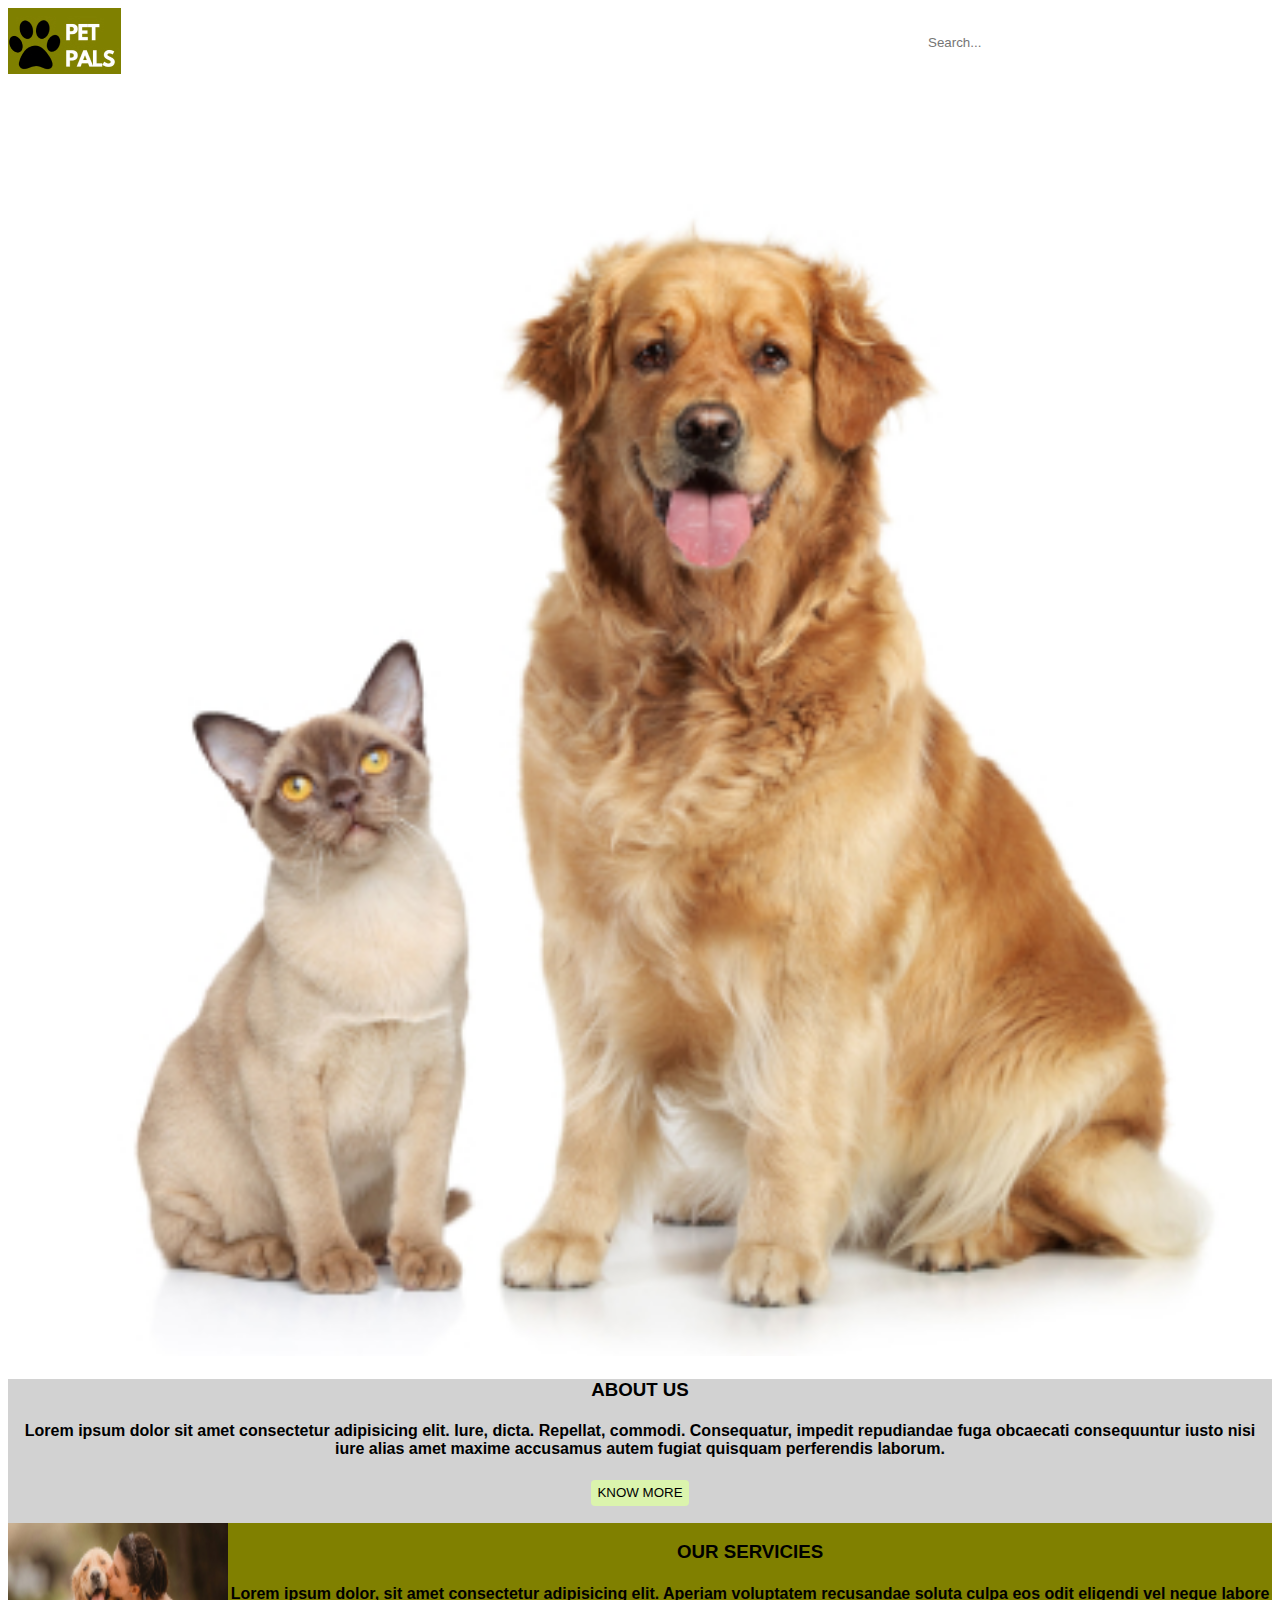
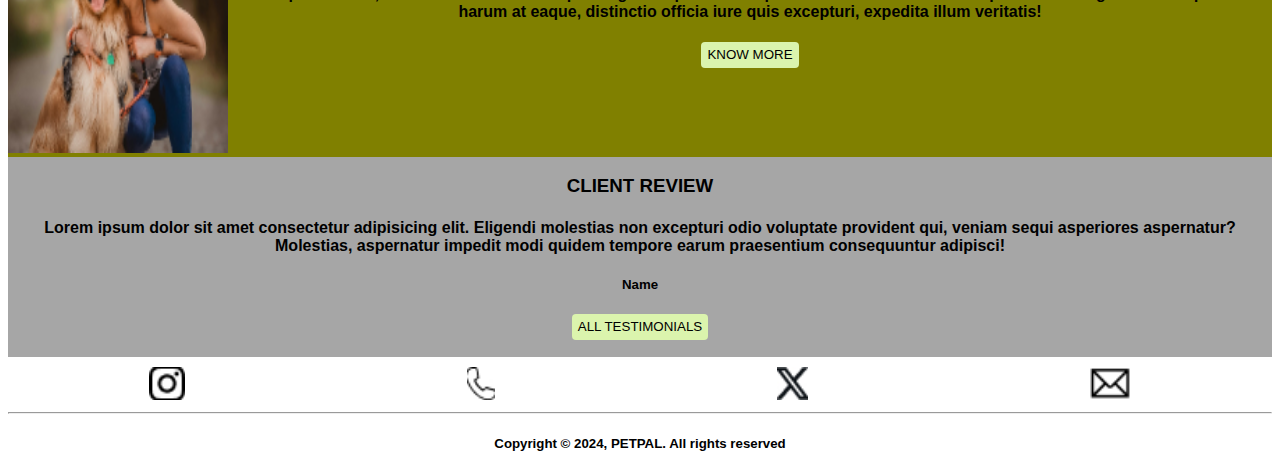
==== commit d467458c: "Update" ====
--- a/frontend/PET PAL/index.html
+++ b/frontend/PET PAL/index.html
@@ -1,4 +1,3 @@
-<<<<<<< HEAD
 <!DOCTYPE html>
 <html lang="en">
 <html>
@@ -92,100 +91,4 @@
         <h5>Copyright © 2024, PETPAL. All rights reserved</h5>
     </footer>
     
-</html>
-=======
-<!DOCTYPE html>
-<html lang="en">
-<html>
-    <head>
-        <meta charset="UTF-8">
-        <title>Pet Pal</title>
-        <link rel="stylesheet" href="styles.css">
-        <script src="scripts.js" defer></script>
-    </head>
-    <header class="header">
-        <img src="PET PALS logo 1.jpg" alt="">
-        <div class="search">
-            <form action="#">
-                <input type="text" placeholder="Search..." name="search">
-                <button>
-                    <i class="fa fa-search" style="font-size: 18px;"></i>
-                </button>
-            </form>
-        </div>
-        <div class="off-screen-menu">
-            <ul>
-                <li>HOME</li>
-                <li>ABOUT US</li>
-                <li>OUR SERVICES</li>
-                <li>CLIENT REVIEW</li>
-                <li>CONTACT US</li>
-            </ul>
-        </div>
-        <nav class="ham-menu"> 
-            <div>
-                <span></span>
-                <span></span>
-                <span></span>
-            </div>
-        </nav>
-    </header>
-    <body>
-        <div class="cat-and-dog">
-            <img src="cat-and-dog.jpg" alt="">
-        </div>
-        <div class="about-us">
-            <h3>ABOUT US</h3>
-            <h4>Lorem ipsum dolor sit amet consectetur adipisicing elit. Iure, dicta. Repellat, commodi. Consequatur, impedit repudiandae fuga obcaecati consequuntur iusto nisi iure alias amet maxime accusamus autem fugiat quisquam perferendis laborum.</h4>
-            <a href="about.html"><button class="button"><span>KNOW MORE</span></button></a>
-        </div>
-        <div class="services">
-            <div class="pet-lover">
-                <img src="pet lover 1.jpg" alt="">
-            </div>
-            <div>
-                <h3>OUR SERVICIES</h3>
-                <h4>Lorem ipsum dolor, sit amet consectetur adipisicing elit. Aperiam voluptatem recusandae soluta culpa eos odit eligendi vel neque labore harum at eaque, distinctio officia iure quis excepturi, expedita illum veritatis!</h4>
-                <a href="page.html">
-                    <button class="button"><span>KNOW MORE</span></button>
-                </a>
-                
-            </div>
-        </div>
-        <div class="review">
-            <div class="in-review">
-    
-                <div>
-                    <h3>CLIENT REVIEW</h3>
-                    <h4>Lorem ipsum dolor sit amet consectetur adipisicing elit. Eligendi molestias non excepturi odio voluptate provident qui, veniam sequi asperiores aspernatur? Molestias, aspernatur impedit modi quidem tempore earum praesentium consequuntur adipisci!</h4>
-                    <h5>Name</h5>
-                </div>
-            </div>
-            <a href="client_reveiw.html">
-                <button class="button"><span>ALL TESTIMONIALS</span></button>
-            </a>
-        </div>
-    </body>
-    <footer class="footer">
-        <div class="icon-div">
-            <div class="icon">
-                <img src="insta 1.jpg" alt="">
-            </div>
-            <div class="icon">
-                <img src="phone 1.jpg" alt="">
-            </div>
-            <div class="icon">
-                <img src="X-Logo 1.jpg" alt="">
-            </div>
-            <div class="icon">
-                <img src="mail 1.jpg" alt="">
-            </div>
-        </div>
-        <div class="line-1">
-            <hr>
-        </div>
-        <h5>Copyright © 2024, PETPAL. All rights reserved</h5>
-    </footer>
-    
-</html>
->>>>>>> 9f9acbd10a950f1051c0628c7eaa56de1b9f01ed
+</html>